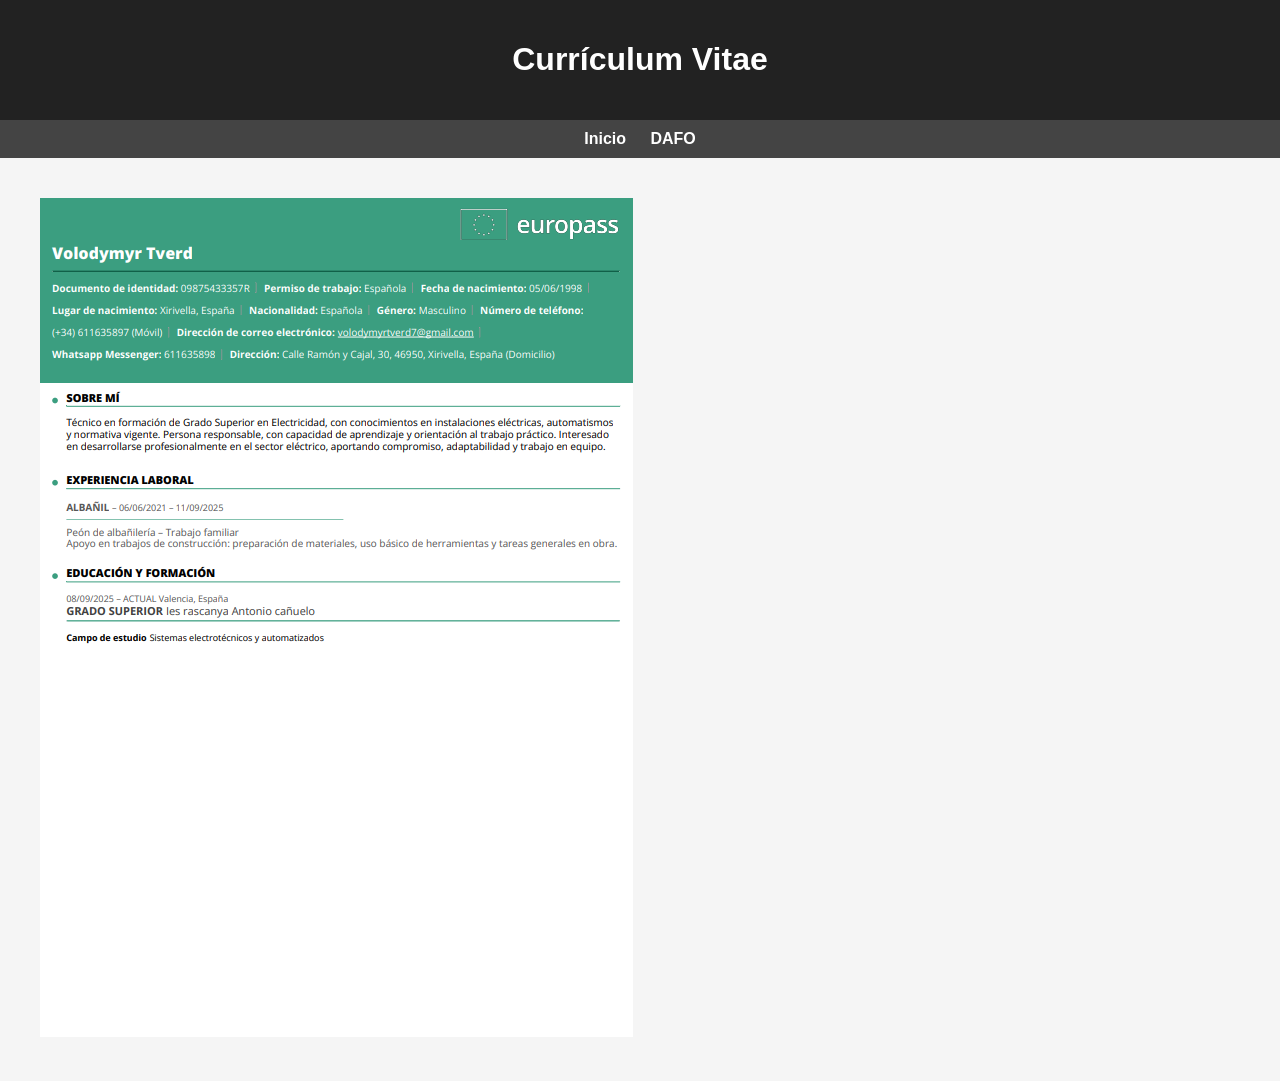
==== cv.html @ a6b40c54 "Add files via upload" ====
<!DOCTYPE html>
<html lang="es">
<head>
    <meta charset="UTF-8">
    <title>CV Europass</title>
    <link rel="stylesheet" href="style.css">
</head>
<body>

<header>
    <h1>Currículum Vitae</h1>
</header>

<nav>
    <a href="index.html">Inicio</a>
    <a href="dafo.html">DAFO</a>
</nav>

<section class="cv">
    <img src="cv.png" alt="CV Europass" class="cv-img">
</section>

</body>
</html>
---- style.css ----
body {
    font-family: Arial, sans-serif;
    margin: 0;
    background: #f5f5f5;
}

header {
    background: #222;
    color: white;
    text-align: center;
    padding: 20px;
}

nav {
    background: #444;
    text-align: center;
    padding: 10px;
}

nav a {
    color: white;
    margin: 10px;
    text-decoration: none;
    font-weight: bold;
}

nav a:hover {
    color: #00c3ff;
}

.intro {
    padding: 40px;
    text-align: center;
}

.botones {
    margin-top: 20px;
}

.btn {
    background: #00c3ff;
    color: white;
    padding: 10px 20px;
    margin: 10px;
    text-decoration: none;
    border-radius: 5px;
}

.btn:hover {
    background: #0099cc;
}

.grid {
    display: grid;
    grid-template-columns: 1fr 1fr;
    gap: 20px;
    padding: 40px;
}

.card {
    padding: 20px;
    border-radius: 10px;
    color: white;
}

.debilidades { background: #9b7edc; }
.fortalezas { background: #d8a96f; }
.amenazas { background: #6cc0b8; }
.oportunidades { background: #d68095; }

.cv {
    padding: 40px;
}

footer {
    background: #222;
    color: white;
    text-align: center;
    padding: 20px;
}
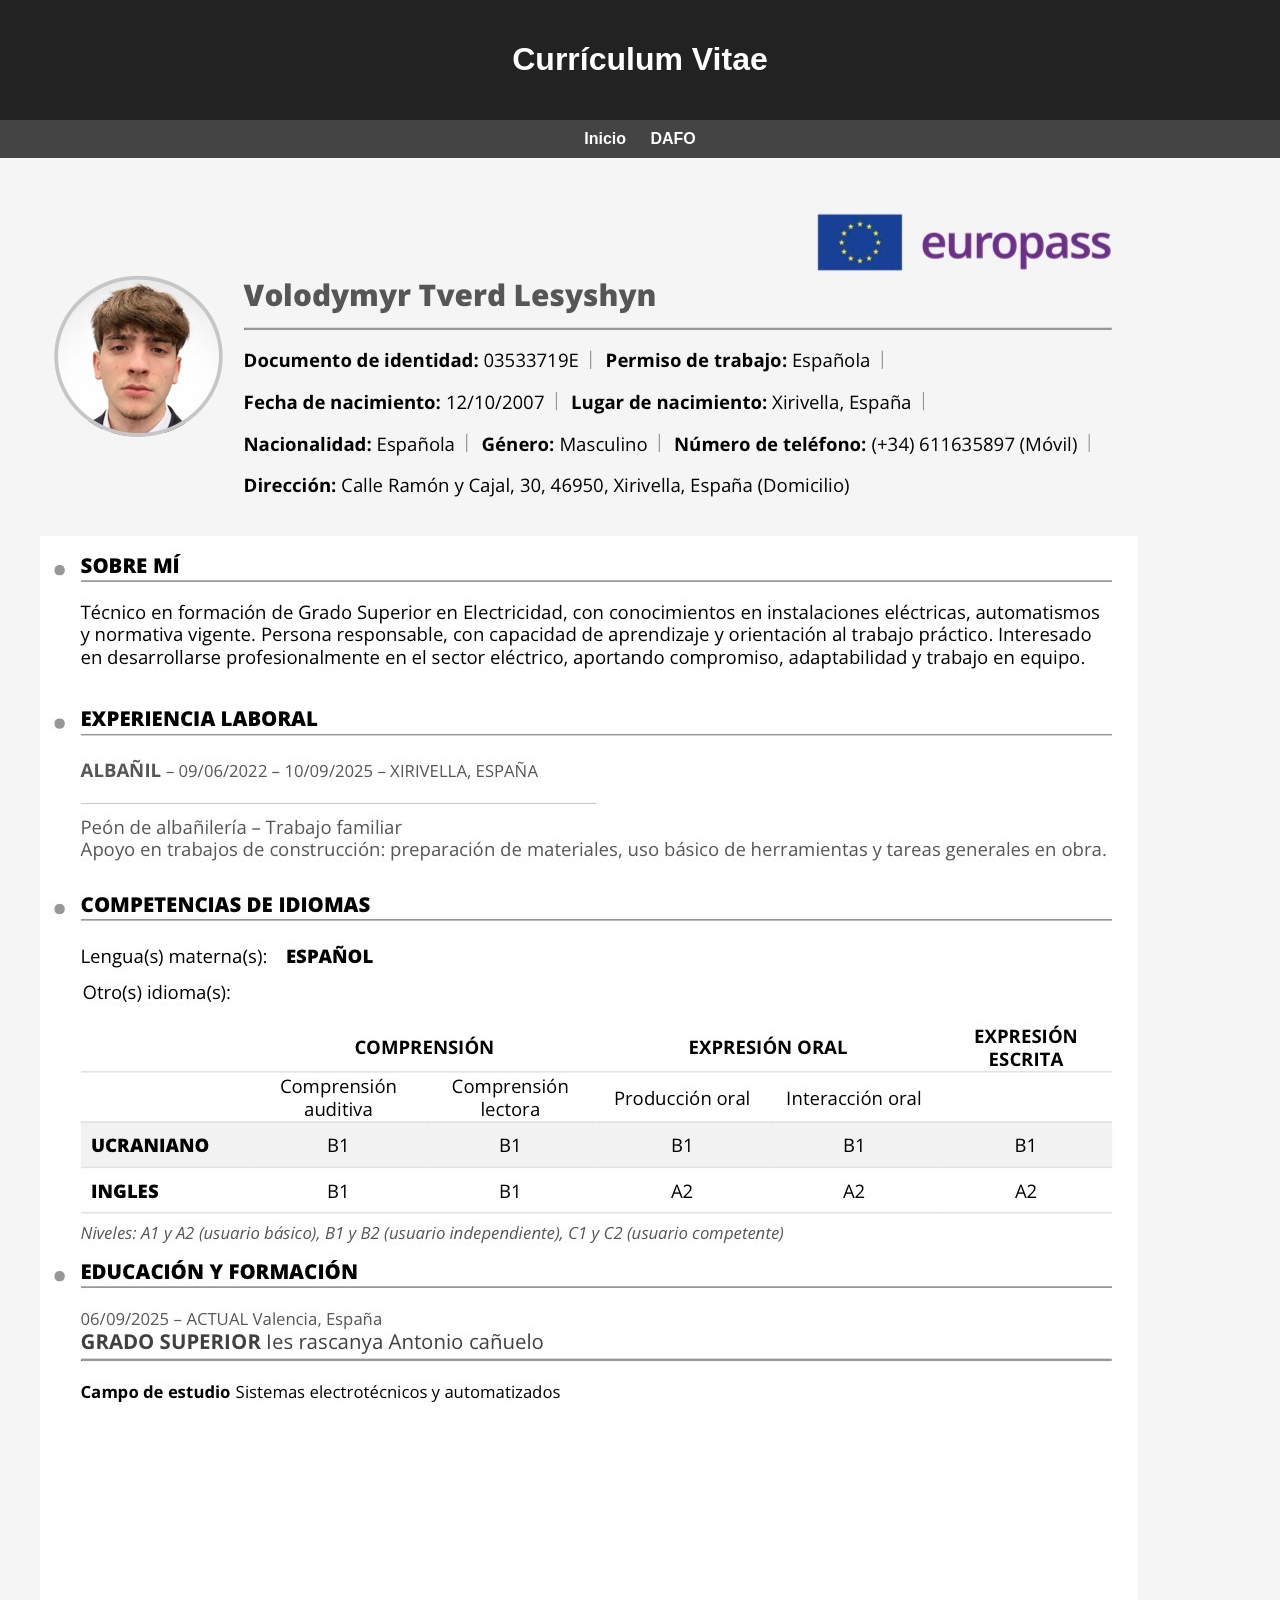
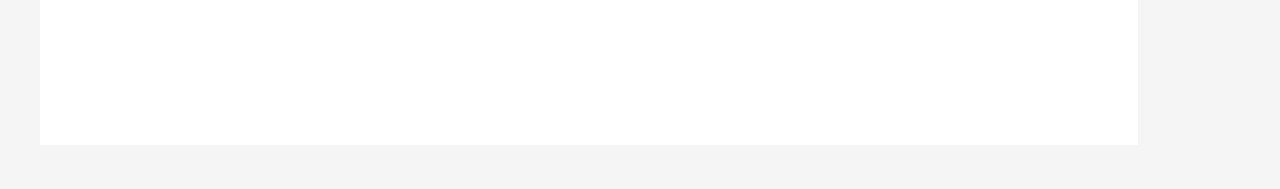
==== commit 0dc0bd9c: "Update cv.html" ====
--- a/cv.html
+++ b/cv.html
@@ -17,8 +17,8 @@
 </nav>
 
 <section class="cv">
-    <img src="cv.png" alt="CV Europass" class="cv-img">
+    <img src="cv.jpg" alt="CV Europass" class="cv-img">
 </section>
 
 </body>
-</html>+</html>
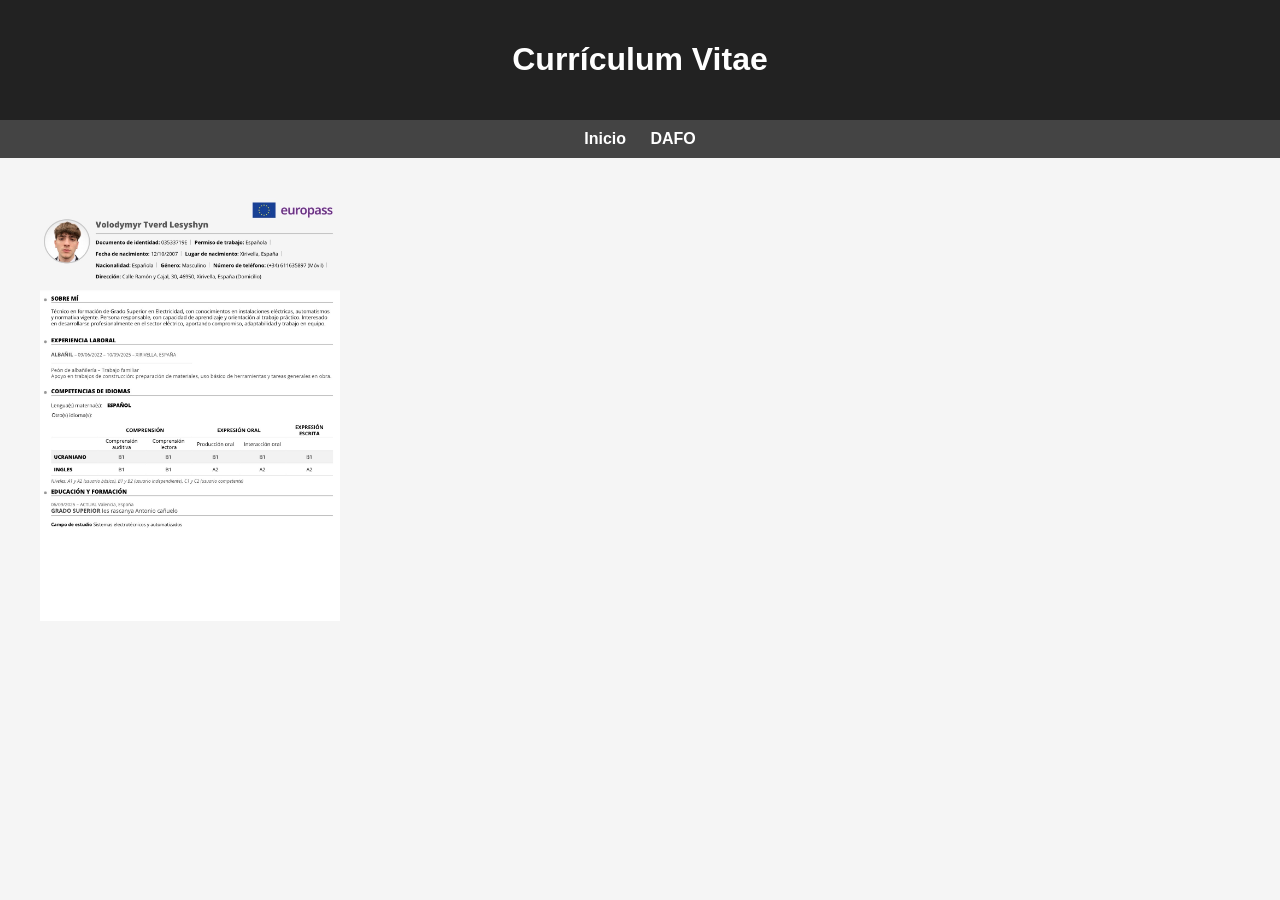
==== commit 6e501565: "Update cv.html" ====
--- a/cv.html
+++ b/cv.html
@@ -17,7 +17,7 @@
 </nav>
 
 <section class="cv">
-    <img src="cv.jpg" alt="CV Europass" class="cv-img">
+   <img src="cv.jpg" alt="CV Europass" class="cv-img" width="300">
 </section>
 
 </body>
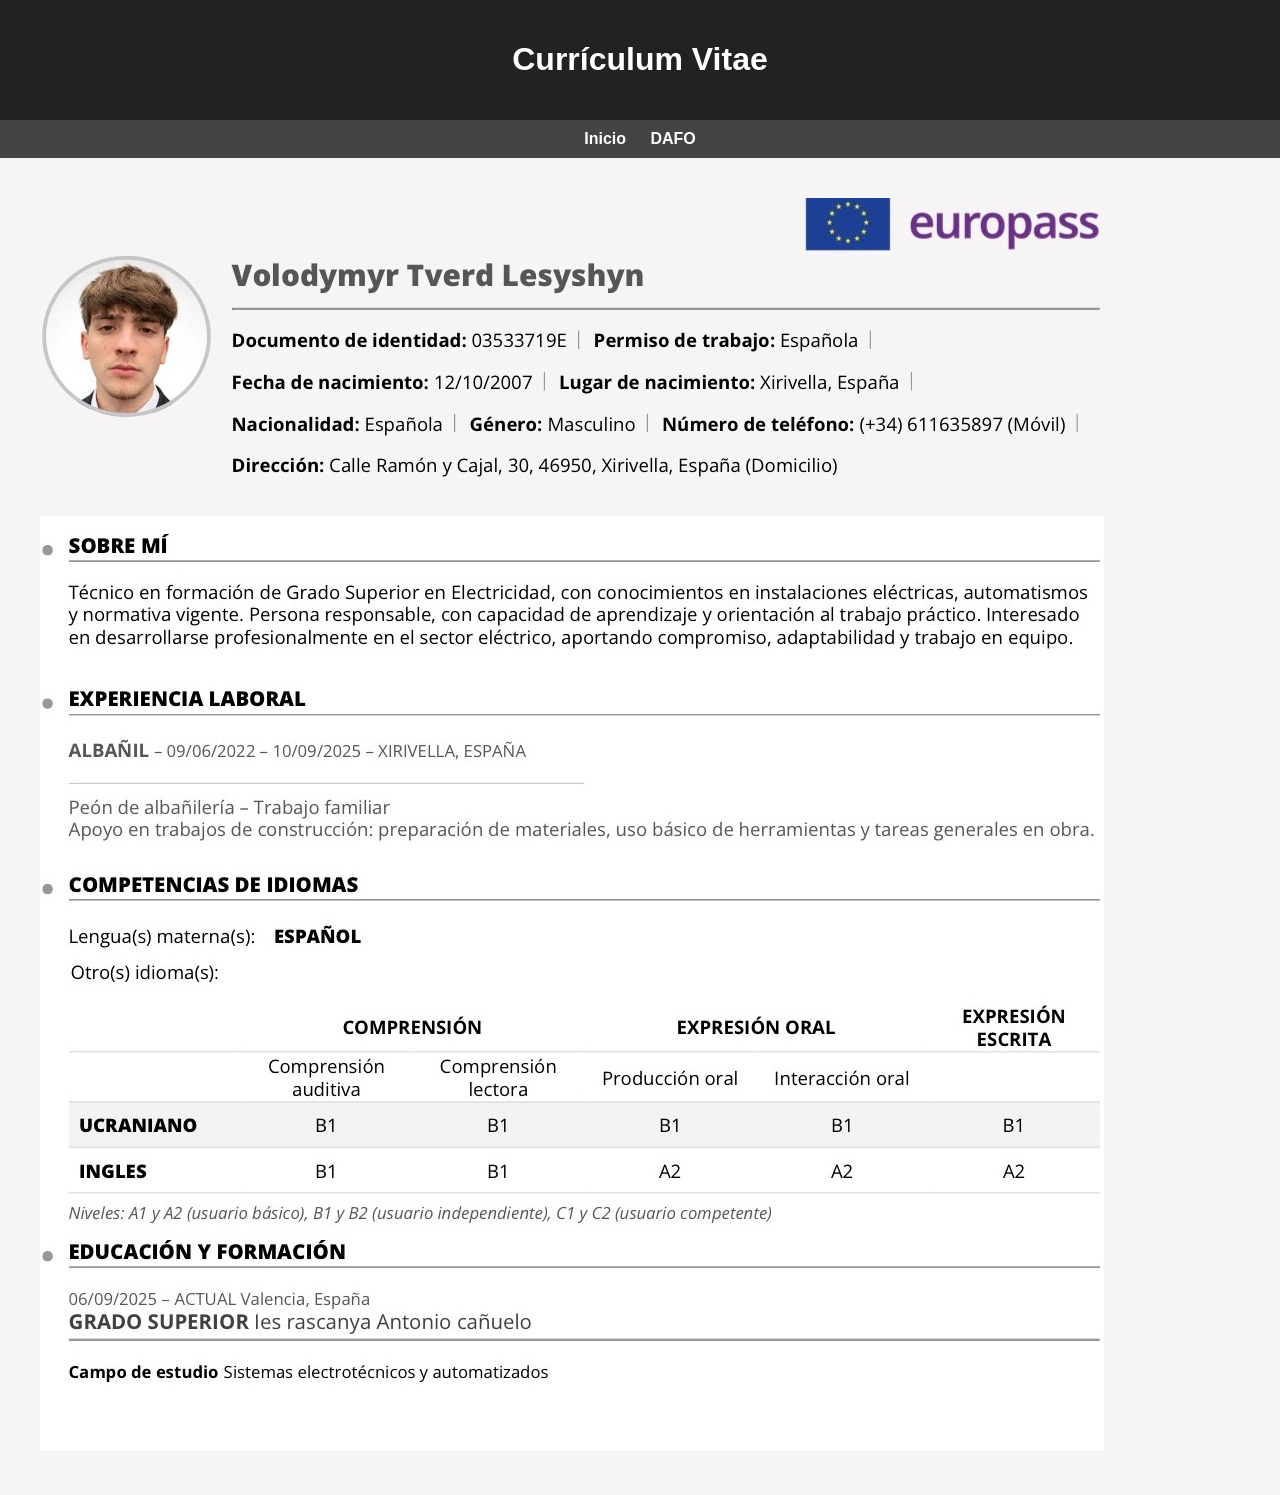
==== commit d8bad245: "Update cv.html" ====
--- a/cv.html
+++ b/cv.html
@@ -17,7 +17,7 @@
 </nav>
 
 <section class="cv">
-   <img src="cv.jpg" alt="CV Europass" class="cv-img" width="300">
+   <img src="cv.jpg" alt="CV Europass" class="cv-img">
 </section>
 
 </body>
